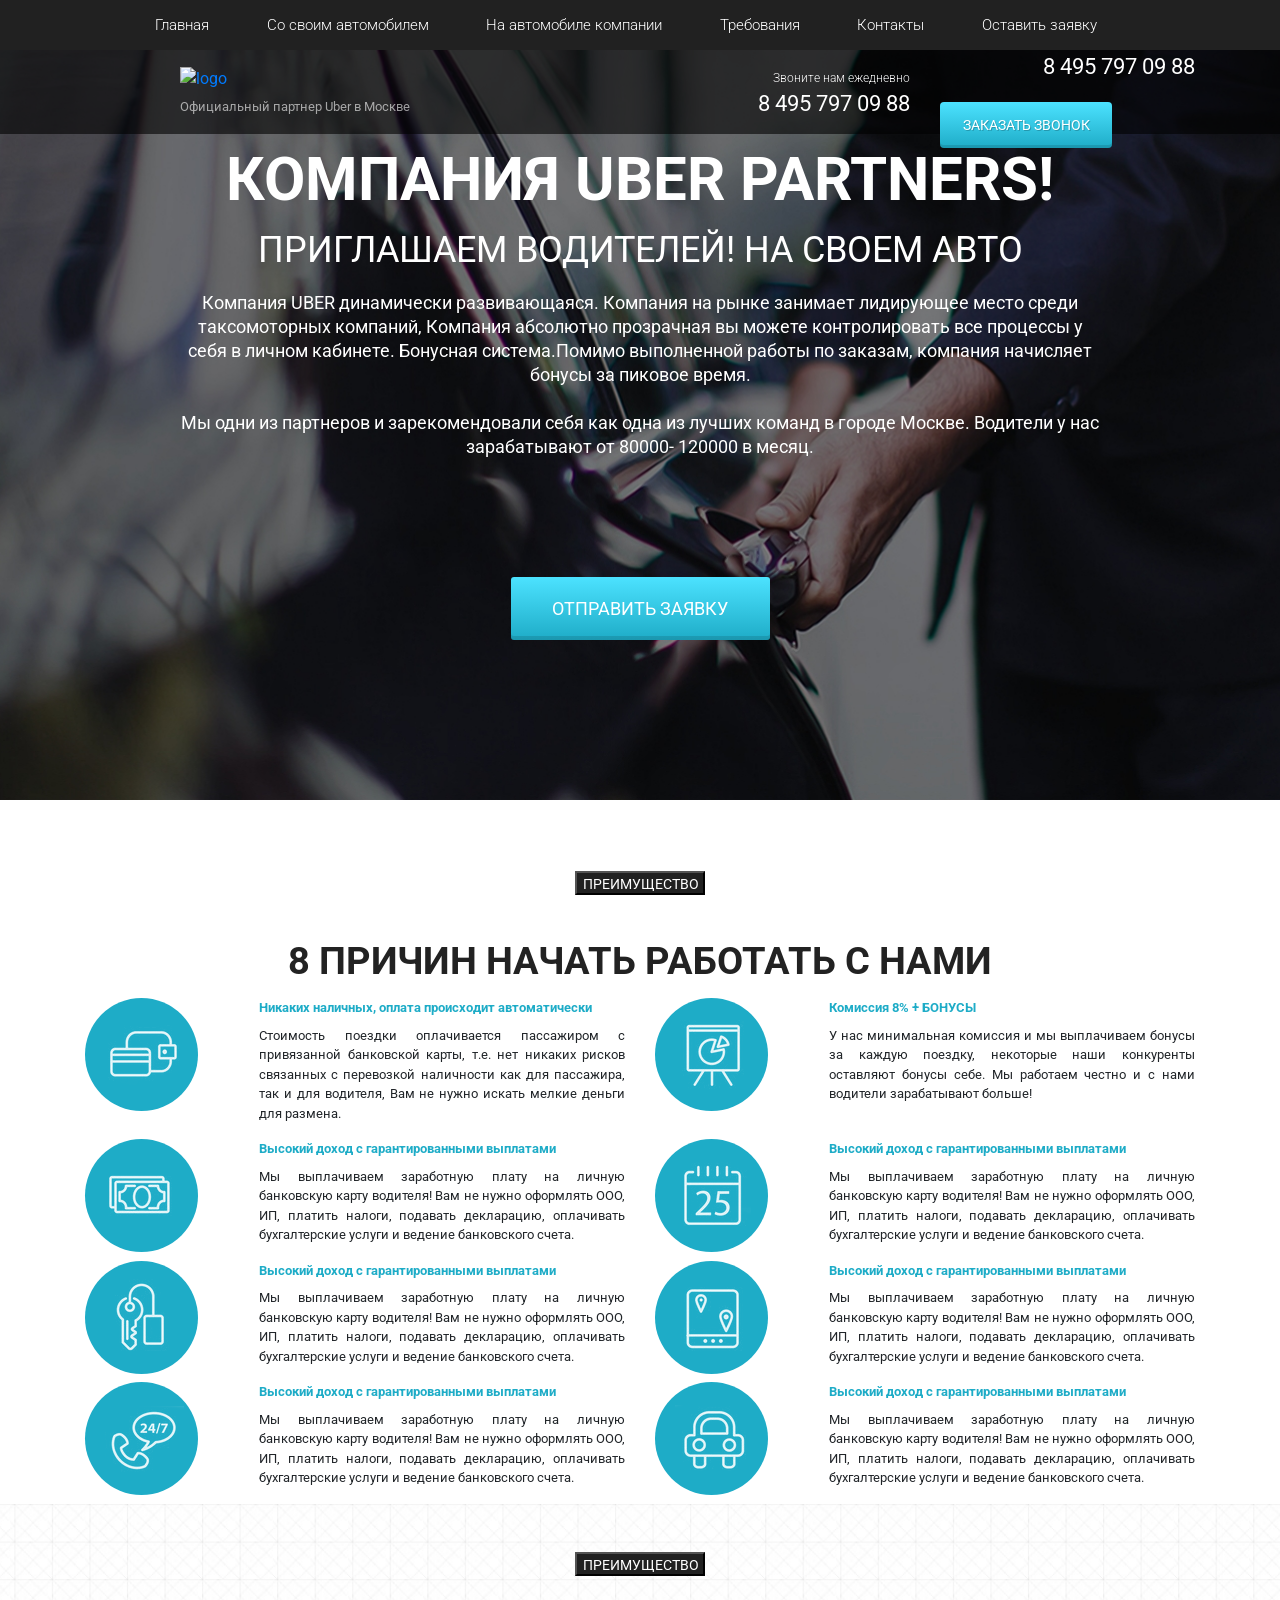
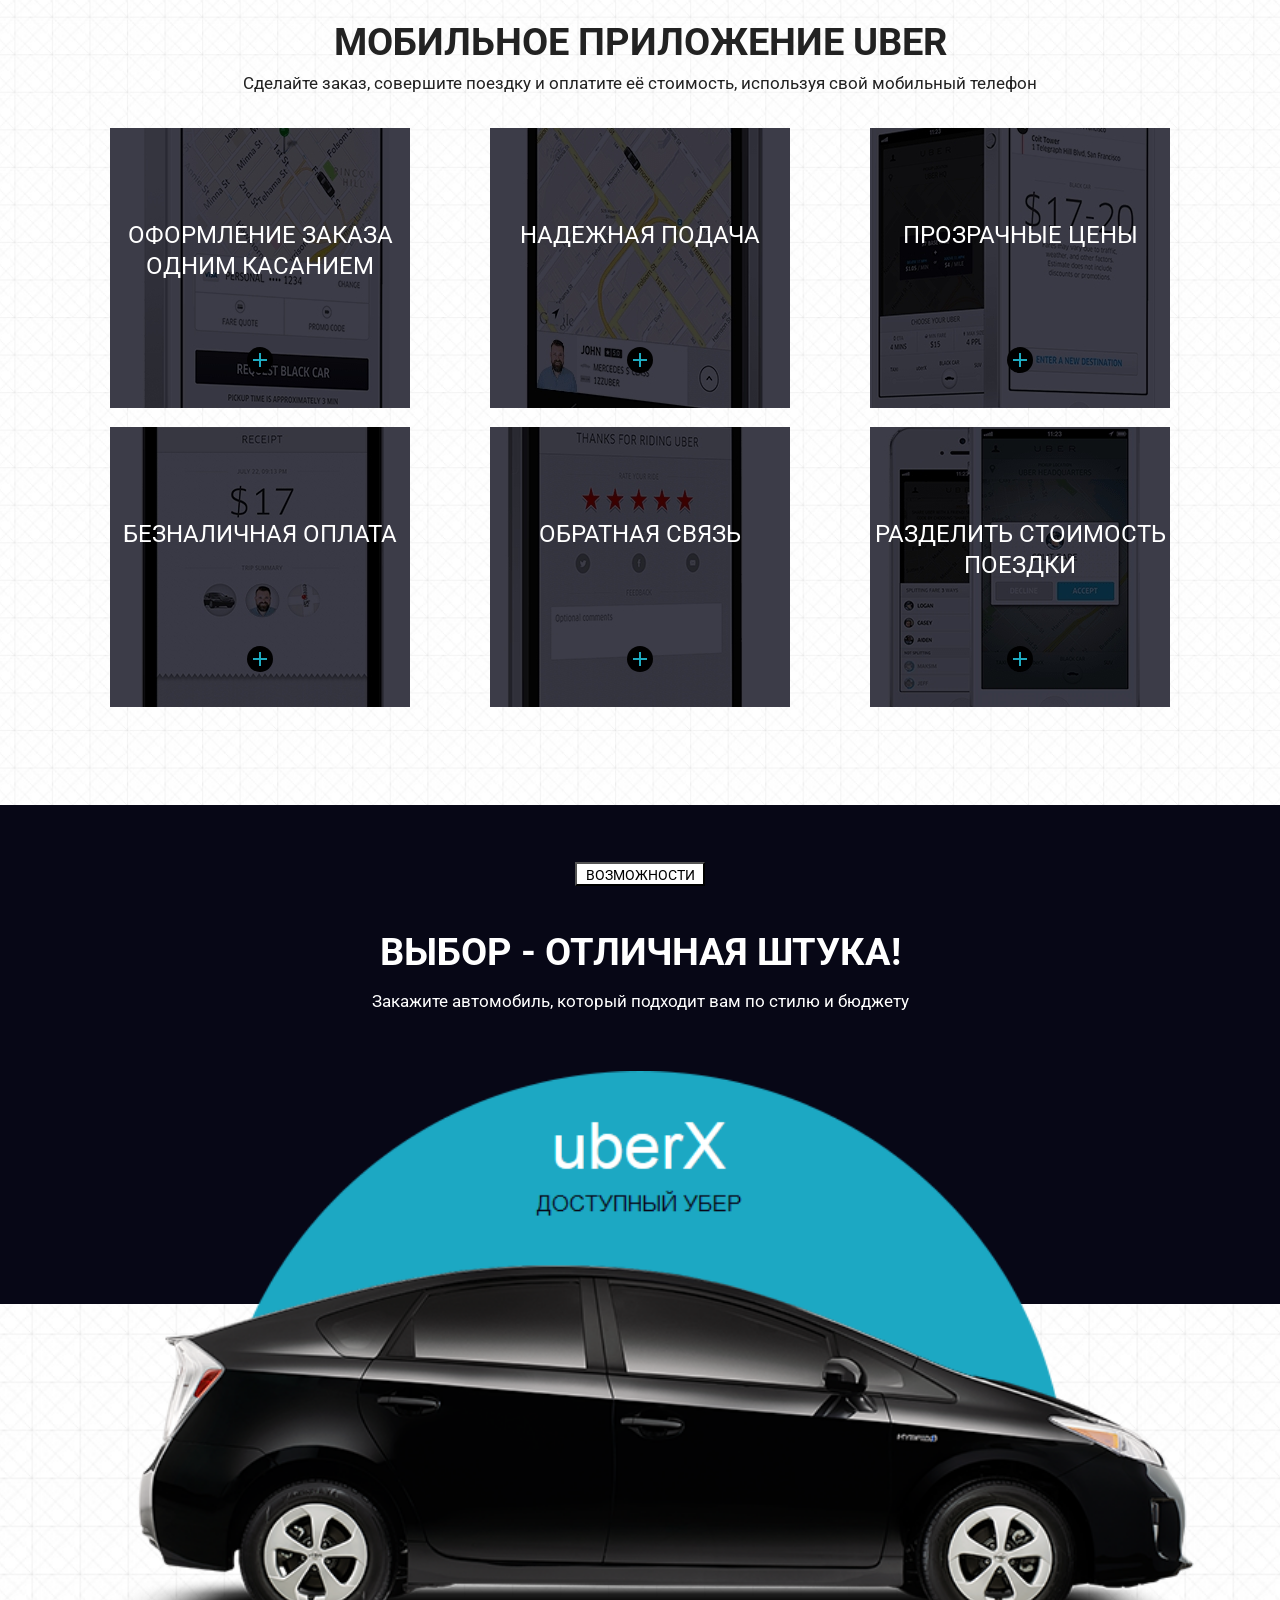
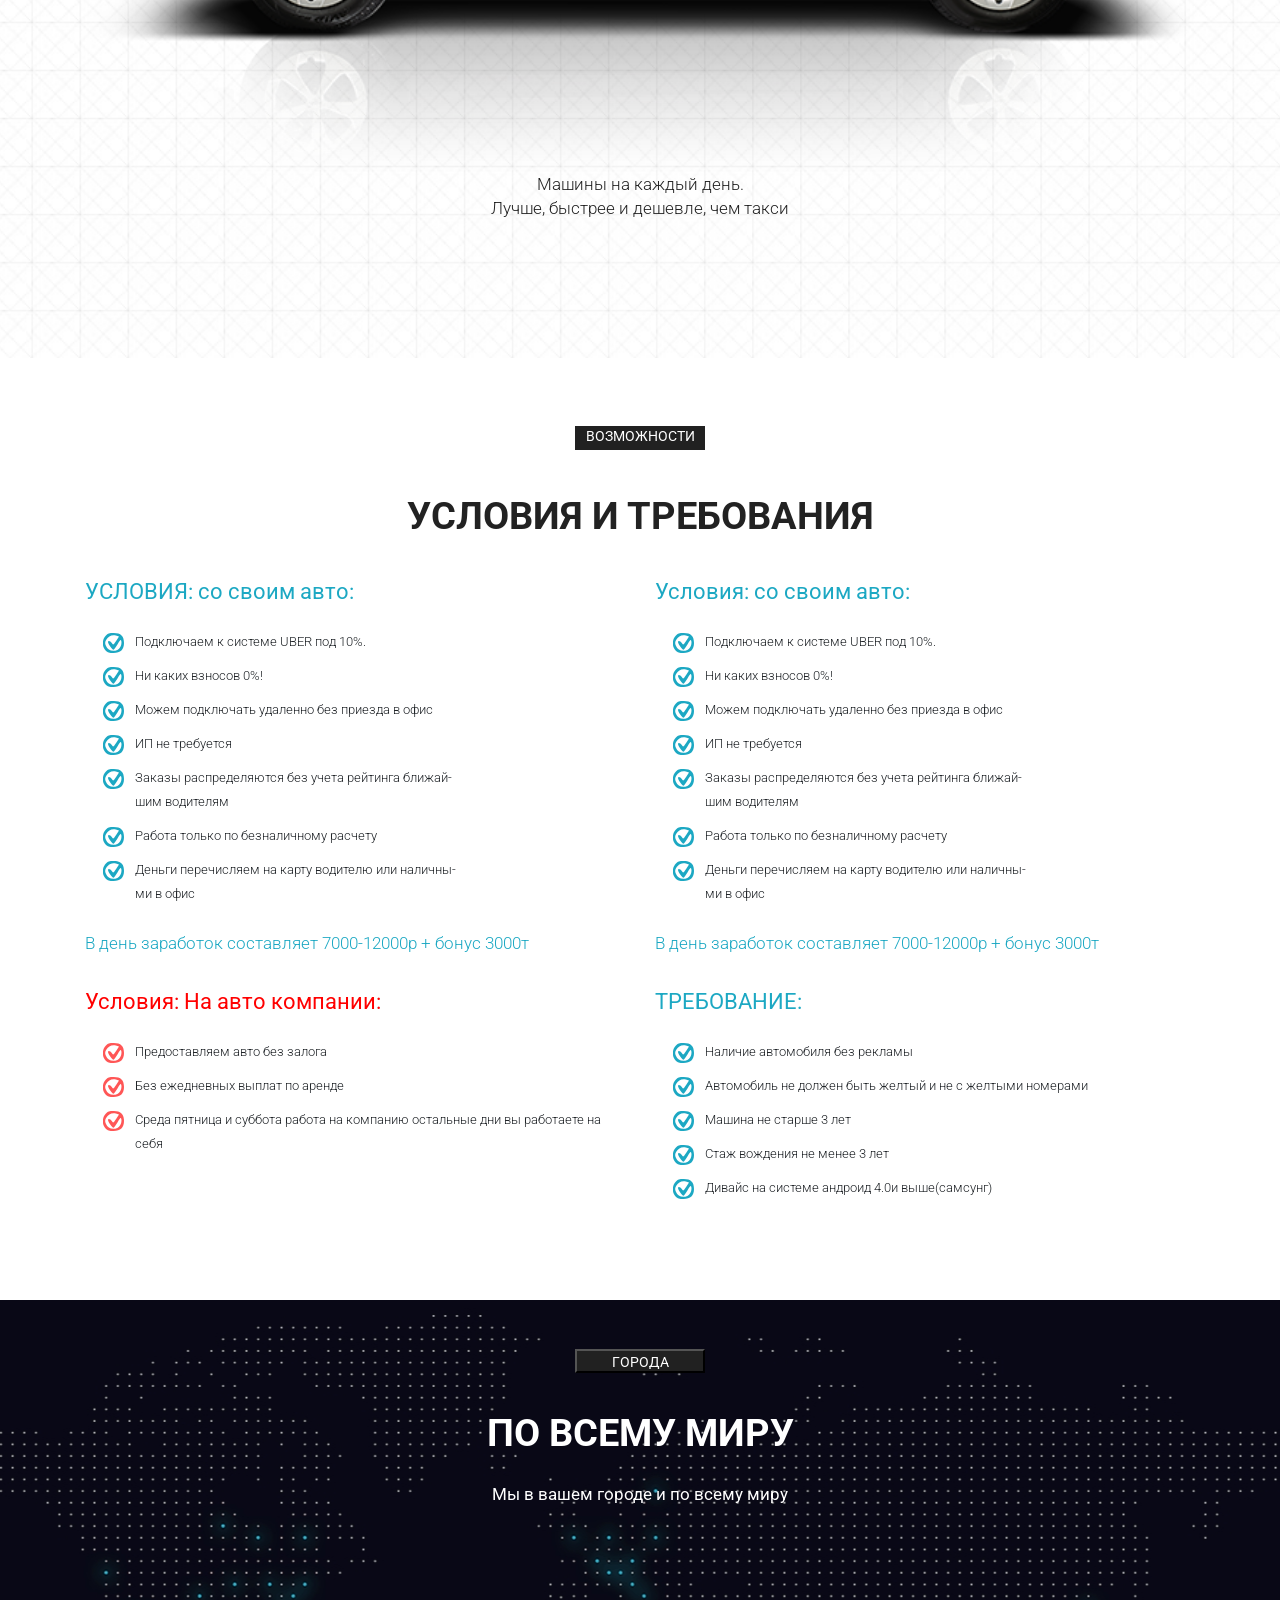
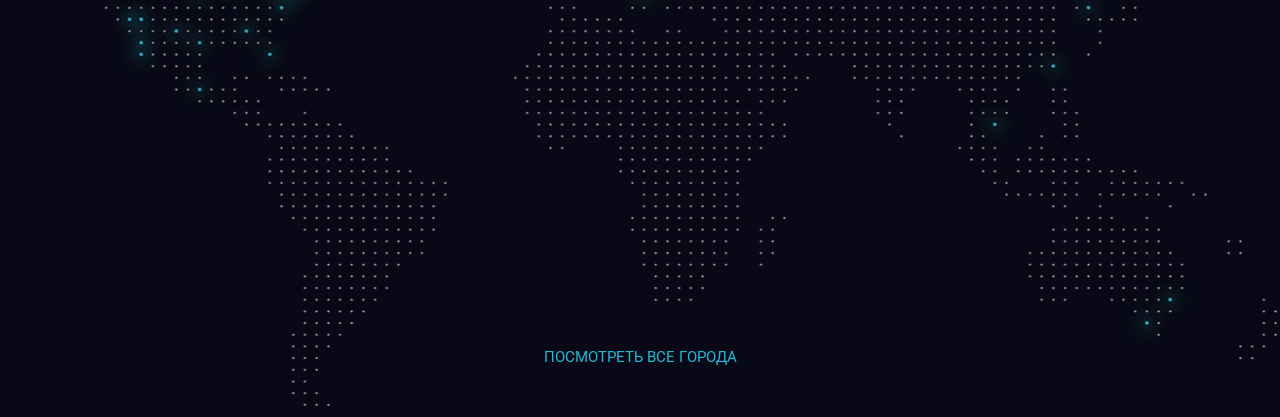
==== index.html @ 8af20173 "Add files via upload" ====
<!DOCTYPE html>
<html lang="ru">
<head>
    <meta charset="UTF-8">
    <meta http-equiv="X-UA-Compatible" content="IE=edge">
    <meta name="viewport" content="width=device-width, initial-scale=1.0">
    <title>Document</title>
    <link href="https://fonts.googleapis.com/css?family=Roboto:300,400,700&amp;subset=cyrillic-ext" rel="stylesheet">
    <link rel="stylesheet" href="css/bootstrap-reboot.min.css">
    <link rel="stylesheet" href="css/bootstrap-grid.min.css">
    <link rel="stylesheet" href="css/style.css">
   </head>
<body>
    <header>
        <nav>
            <div class="container">
                <ul class="menu">
                    <li class="menu_item"><a href="#" class="menu_link">Главная</a></li>
                    <li class="menu_item"><a href="#" class="menu_link">Со своим автомобилем</a></li>
                    <li class="menu_item"><a href="#" class="menu_link">На автомобиле компании</a></li>
                    <li class="menu_item"><a href="#" class="menu_link">Требования</a></li>
                    <li class="menu_item"><a href="#" class="menu_link">Контакты</a></li>
                    <li class="menu_item"><a href="#" class="menu_link">Оставить заявку</a></li>
                </ul>      
            </div>
            <div class="hamburger">
                <span></span>
                <span></span>
                <span></span>
            </div>
        </nav>
        <div class="subheader">
            <div class="container">
               <div class="row">
                <div class="col-6 col-md-4 offset-md-1 ">
                   <a href="#" class="subheader_logo"><img src="icons/logo.png" alt="logo"></a>
                   <div class="subheader_official">Официальный партнер Uber в Москве</div>
                </div>    
                <div class="xs-hidden col-6 col-md-3 offset-md-1 col-xl-2 offset-xl-2">
                    <div class="subheader_call">Звоните нам ежедневно</div>
                    <a href="tel:+74957970988" class="subheader_phone">8 495 797 09 88</a>
                </div> 
                <div class="col-6 col-md-3">
                    <a href="tel:+74957970988" class="subheader_phone xs-vissible">8 495 797 09 88</a>
                    <button class="subheader_btn">Заказать звонок</button>
                </div>   
            </div>
               </div>
        </div>
    </header>
    <section class="promo">
        <div class="container">
            <div class="row">
                <div class="col-md-12 col-lg-10 offset-lg-1">
                    <h1 class="promo_header">КОМПАНИЯ UBER PARTNERS!</h1>
                    <h2 class="promo_subheader">ПРИГЛАШАЕМ ВОДИТЕЛЕЙ! НА СВОЕМ АВТО</h2>
                    <div class="promo_descr">
                        Компания UBER  динамически развивающаяся. Компания на рынке занимает лидирующее место среди
                        таксомоторных компаний, Компания абсолютно прозрачная вы можете контролировать все процессы у себя в личном кабинете. Бонуcная система.Помимо выполненной работы по заказам, компания начисляет бонусы за
                        пиковое время.
                        <br><br>
                        Мы одни из партнеров и зарекомендовали себя как одна из лучших команд в городе Москве.  Водители у нас
                        зарабатывают от 80000- 120000 в месяц.
                    </div>
                    <button class="promo_btn">ОТПРАВИТЬ заявку</button>
                </div>
            </div>
        </div>
    </section>
    <section class="advantage">
        <div class="container">
            <button class="advantage_btn">Преимущество</button>
            <div class="advantage_reasons">
                <h2 class="advantage_text">8 причин начать работать с нами</h2>
            </div>
            <div class="row">
                <div class="col-md-6">
                    <div class="adventure_col">
                        <div class="adventure_reason">
                            <div class="substrate">
                                <img src="icons/reasons/reason_1.png" alt="reason_1.png" class="reason_1">   
                            </div>
                        <div class="reason_text">
                            <h2 class="text1">Никаких наличных, оплата происходит автоматически</h2>
                            <p class="text2">
                                Стоимость поездки оплачивается пассажиром с привязанной банковской карты, 
                                т.е. нет никаких рисков связанных с перевозкой наличности как для пассажира,
                                 так и для водителя, Вам не нужно искать мелкие деньги для размена.
                            </p>
                        </div>
                        </div>
                    </div>
                </div>
                <div class="col-md-6">
                    <div class="adventure_col">
                        <div class="adventure_reason">
                            <div class="substrate">
                                <img src="icons/reasons/reason_2.png" alt="reason_2.png" class="reason_2">   
                            </div>
                        <div class="reason_text">
                            <h2 class="text1">Комиссия 8% + БОНУСЫ</h2>
                            <p class="text2">
                                У нас минимальная комиссия и мы выплачиваем бонусы за каждую поездку, 
                                некоторые наши конкуренты оставляют бонусы себе. Мы работаем честно и 
                                с нами водители зарабатывают больше!
                            </p>
                        </div>
                        </div>
                    </div>
                </div>
                <div class="col-md-6">
                    <div class="adventure_col">
                        <div class="adventure_reason">
                            <div class="substrate">
                                <img src="icons/reasons/reason_3.png" alt="reason_3.png" class="reason_3">   
                            </div>
                        <div class="reason_text">
                            <h2 class="text1">Высокий доход с гарантированными выплатами</h2>
                            <p class="text2">
                            Мы выплачиваем заработную плату на личную банковскую карту водителя! 
                            Вам не нужно оформлять ООО, ИП, платить налоги, подавать декларацию, 
                            оплачивать бухгалтерские услуги и ведение банковского счета.
                            </p>
                        </div>
                        </div>
                    </div>
                </div>
                <div class="col-md-6">
                    <div class="adventure_col">
                        <div class="adventure_reason">
                            <div class="substrate">
                                <img src="icons/reasons/reason_4.png" alt="reason_4.png" class="reason_4">   
                            </div>
                        <div class="reason_text">
                            <h2 class="text1">Высокий доход с гарантированными выплатами</h2>
                            <p class="text2">
                            Мы выплачиваем заработную плату на личную банковскую карту водителя! 
                            Вам не нужно оформлять ООО, ИП, платить налоги, подавать декларацию, 
                            оплачивать бухгалтерские услуги и ведение банковского счета.
                            </p>
                        </div>
                        </div>
                    </div>
                </div>
                <div class="col-md-6">
                    <div class="adventure_col">
                        <div class="adventure_reason">
                            <div class="substrate">
                                <img src="icons/reasons/reason_5.png" alt="reason_5.png" class="reason_5">   
                            </div>
                        <div class="reason_text">
                            <h2 class="text1">Высокий доход с гарантированными выплатами</h2>
                            <p class="text2">
                            Мы выплачиваем заработную плату на личную банковскую карту водителя! 
                            Вам не нужно оформлять ООО, ИП, платить налоги, подавать декларацию, 
                            оплачивать бухгалтерские услуги и ведение банковского счета.
                            </p>
                        </div>
                        </div>
                    </div>
                </div>
                <div class="col-md-6">
                    <div class="adventure_col">
                        <div class="adventure_reason">
                            <div class="substrate">
                                <img src="icons/reasons/reason_6.png" alt="reason_6.png" class="reason_6">   
                            </div>
                        <div class="reason_text">
                            <h2 class="text1">Высокий доход с гарантированными выплатами</h2>
                            <p class="text2">
                            Мы выплачиваем заработную плату на личную банковскую карту водителя! 
                            Вам не нужно оформлять ООО, ИП, платить налоги, подавать декларацию, 
                            оплачивать бухгалтерские услуги и ведение банковского счета.
                            </p>
                        </div>
                        </div>
                    </div>
                </div>
                <div class="col-md-6">
                    <div class="adventure_col">
                        <div class="adventure_reason_7">
                            <div class="substrate">
                                <img src="icons/reasons/reason_7.png" alt="reason_7.png" class="reason_7">   
                            </div>
                        <div class="reason_text">
                            <h2 class="text1">Высокий доход с гарантированными выплатами</h2>
                            <p class="text2">
                            Мы выплачиваем заработную плату на личную банковскую карту водителя! 
                            Вам не нужно оформлять ООО, ИП, платить налоги, подавать декларацию, 
                            оплачивать бухгалтерские услуги и ведение банковского счета.
                            </p>
                        </div>
                        </div>
                    </div>
                </div>
                <div class="col-md-6">
                    <div class="adventure_col">
                        <div class="adventure_reason_8">
                            <div class="substrate">
                                <img src="icons/reasons/reason_8.png" alt="reason_8.png" class="reason_8">   
                            </div>
                        <div class="reason_text">
                            <h2 class="text1">Высокий доход с гарантированными выплатами</h2>
                            <p class="text2">
                            Мы выплачиваем заработную плату на личную банковскую карту водителя! 
                            Вам не нужно оформлять ООО, ИП, платить налоги, подавать декларацию, 
                            оплачивать бухгалтерские услуги и ведение банковского счета.
                            </p>
                        </div>
                        </div>
                    </div>
                </div>
            </div>

        </div>     
    </section>
    <section class="mobile">
        <div class="container">
            <button class="label">Преимущество</button>
           <div class="title">Мобильное приложение UBER</div>
           <div class="subtitle">Сделайте заказ, совершите поездку и оплатите её стоимость, используя свой мобильный телефон</div>
           <div class="row">
            <div class="col-md-6 col-lg-4">
                <div class="mobile_item mobile_item_1">
                    <div class="mobile_item_subtitle">Оформление заказа одним касанием</div>
                    <div class="mobile_item_plus"></div>
                </div>
            </div>
            <div class="col-md-6 col-lg-4">
                <div class="mobile_item mobile_item_2">
                    <div class="mobile_item_subtitle">Надежная подача</div>
                    <div class="mobile_item_plus"></div>
                </div>
            </div>
            <div class="col-md-6 col-lg-4">
                <div class="mobile_item mobile_item_3">
                    <div class="mobile_item_subtitle">Прозрачные цены</div>
                    <div class="mobile_item_plus"></div>
                </div>
            </div>
            <div class="col-md-6 col-lg-4">
                <div class="mobile_item mobile_item_4">
                    <div class="mobile_item_subtitle">Безналичная оплата</div>
                    <div class="mobile_item_plus"></div>
                </div>
            </div>
            <div class="col-md-6 col-lg-4">
                <div class="mobile_item mobile_item_5">
                    <div class="mobile_item_subtitle">Обратная связь</div>
                    <div class="mobile_item_plus"></div>
                </div>
            </div>
            <div class="col-md-6 col-lg-4">
                <div class="mobile_item mobile_item_6">
                    <div class="mobile_item_subtitle">Разделить стоимость поездки</div>
                    <div class="mobile_item_plus"></div>
                </div>
            </div>
           </div>
        </div>
    </section>
    <section class="choice">
        <div class="container">
            <div class="black"></div>
            <button class="label label_white">Возможности</button>
            <h2 class="title title_white">Выбор - отличная штука!</h2>
            <div class="subtitle subtitle_white">Закажите автомобиль, который подходит вам по стилю и бюджету</div>

            <img src="img/car.png" alt="uber car" class="choice_img">
            <div class="choice_descr">
                Машины на каждый день.<br>
                Лучше, быстрее и дешевле, чем такси
            </div>
            </div>
        </div>
    </section>
    <section class="require">
        <div class="container">
            <div class="label">Возможности</div>
            <div class="title">Условия и требования</div>
        <div class="row">
            <div class="col-md-6">
                <div class="require_block require_block_nmb">
                    <div class="require_title">УСЛОВИЯ: со своим авто:</div>
                    <ul class="require_list">
                        <li>Подключаем к системе UBER  под 10%.</li>
                        <li>Ни каких взносов  0%!</li>
                        <li>Можем подключать удаленно без приезда в офис</li>
                        <li>ИП не требуется</li>
                        <li>Заказы распределяются без учета рейтинга ближай-<br>шим водителям</li>
                        <li>Работа только по безналичному расчету</li>
                        <li>Деньги перечисляем на карту водителю или наличны-<br>ми в офис</li>
                    </ul>
                    <div class="require_descr">
                    В день заработок составляет 7000-12000р + бонус 3000т 
                    </div>
                </div>
            </div>
            <div class="col-md-6">
                <div class="require_block require_block_nmb">
                    <div class="require_title">Условия: со своим авто:</div>
                    <ul class="require_list">
                        <li>Подключаем к системе UBER  под 10%.</li>
                        <li>Ни каких взносов  0%!</li>
                        <li>Можем подключать удаленно без приезда в офис</li>
                        <li>ИП не требуется</li>
                        <li>Заказы распределяются без учета рейтинга ближай-<br>шим водителям</li>
                        <li>Работа только по безналичному расчету</li>
                        <li>Деньги перечисляем на карту водителю или наличны-<br>ми в офис</li>
                    </ul>
                    <div class="require_descr">
                    В день заработок составляет 7000-12000р + бонус 3000т 
                    </div>
                </div>
            </div>
            <div class="col-md-6">
                <div class="require_block require_block_nmb warning">
                    <div class="require_title">Условия: На авто компании:</div>
                    <ul class="require_list">
                        <li>Предоставляем авто без залога</li>
                        <li>Без ежедневных выплат по аренде</li>
                        <li>Среда пятница и суббота работа на компанию остальные дни вы работаете на себя</li>
                    </ul>
                </div>
            </div>
            <div class="col-md-6">
                <div class="require_block require_block_nmb ">
                    <div class="require_title">ТРЕБОВАНИЕ:</div>
                    <ul class="require_list">
                        <li>Наличие автомобиля без рекламы</li>
                        <li>Автомобиль не должен быть желтый и не с желтыми номерами</li>
                        <li>Машина не старше 3 лет</li>
                        <li>Стаж вождения не менее 3 лет</li>
                        <li>Дивайс на системе андроид 4.0и выше(самсунг)</li>
                    </ul>
                </div>
            </div>
        </div>
        </div>
    </section>
    <section class="citys">
        <div class="container">
            <button class="citys_btn">ГОРОДА</button>
            <div class="title word">По всему миру</div>
            <div class="subtitle subword">Мы в вашем городе и по всему миру</div>
            <div class="text_end">Посмотреть все города</div>
        </div>
    </section>
    <script src="js/script.js"></script>
  </body>
</html>
---- css/style.css ----
*{font-family:'Roboto', sans-serif}header{position:relative}nav{position:fixed;z-index:5;height:50px;background-color:#212121;width:100%}.menu{display:flex;justify-content:space-between;list-style-type:none;padding:13px 70px;margin:0}.menu_item{text-decoration:none;color:#fff;padding-right:28px;border-right:2px dotted black;border-right:none}.menu_link{text-decoration:none;color:#ffffff;font-size:15px;font-weight:300}.menu_link:hover{text-decoration:none;color:#1eacc7}.subheader{position:absolute;margin-top:50px;width:100%;height:84px;background-color:rgba(0,0,0,0.6)}.subheader_logo{display:block;max-width:100%;margin-top:16px}.subheader_official{margin-top:6px;color:#fff;opacity:0.6;font-size:13px;font-weight:400}.subheader_call{color:#fff;font-size:12px;font-weight:300;margin-top:19px;text-align:right}.subheader_phone{display:block;color:#fff;font-size:22px;font-weight:400;text-transform:uppercase;text-align:right}.subheader_btn{margin-top:19px;width:172px;height:46px;box-shadow:rgba(0,0,0,0.12) 0px -3px 0px inset;background-image:linear-gradient(to top, #1eacc7 0%, #4ce2ff 100%);text-shadow:rgba(0,0,0,0.21) 1px 1px 0px;color:#fff;font-size:14px;font-weight:400;text-transform:uppercase;border-width:initial;border-style:none;border-color:initial;border-image:initial;border-radius:4px}.subheader_btn:hover{background-image:none}.hamburger{display:none}.promo{min-height:800px;background:url(../img/bg/main_bg.jpg) center center/cover no-repeat;padding:150px 0px 135px}.promo_header{color:#fff;font-size:60px;font-weight:700;text-transform:uppercase;line-height:60px;text-align:center;margin:0px}.promo_subheader{color:#fff;font-size:36px;font-weight:400;text-transform:uppercase;line-height:36px;text-align:center;margin:22px 0px 0px}.promo_descr{color:#fff;font-size:18px;font-weight:400;line-height:24px;margin-top:23px;text-align:center}.promo_btn{display:block;width:259px;height:63px;box-shadow:rgba(0,0,0,0.12) 0px -4px 0px inset;background-image:linear-gradient(to top, #1eacc7 0%, #4ce2ff 100%);color:#fff;font-size:18px;font-weight:400;text-transform:uppercase;margin:118px auto 0px;border-width:initial;border-style:none;border-color:initial;border-image:initial;border-radius:3px}.promo_btn:hover{background-image:none}.advantage_btn{display:block;width:130px;height:24px;font-size:14px;background-color:#212121;color:#fff;text-align:center;text-transform:uppercase;margin:71px auto 38px}.advantage_btn:hover{background-image:none}.advantage_text{font-size:38px;font-weight:700;color:#222;text-align:center;text-transform:uppercase}.reason_text{margin-left:174px;justify-content:space-between;text-align:justify}.substrate{display:flex;float:left;justify-content:center;align-items:center;background-color:#1eacc7;width:113px;height:113px;border-radius:50%}.text1{color:#1eacc7;font-size:13px;font-weight:700}.text2{font-size:13px;font-weight:400}.label{position:relative;display:block;width:130px;height:24px;font-size:14px;background-color:#212121;color:#fff;text-align:center;text-transform:uppercase;margin:0 auto 38px;z-index:2}.label_white{background-color:#fff;color:#000}.title{position:relative;font-size:38px;font-weight:700;color:#222;text-align:center;text-transform:uppercase;z-index:2}.title_white{color:#fff}.subtitle{position:relative;color:#222;font-family:Roboto;font-size:17px;font-weight:400;text-align:center;z-index:2}.subtitle_white{color:#fff}.mobile{min-height:864px;padding:48px 0 79px 0;background:url("../img/bg/mobile_app.png") center center/cover no-repeat}.mobile .row{margin-top:32px}.mobile_item{position:relative;width:300px;height:280px;margin:0 auto;margin-bottom:19px;padding-top:92px}.mobile_item_1{background:url("../img/bg/mobile_screen_1.jpg") center center/cover no-repeat}.mobile_item_2{background:url("../img/bg/mobile_screen_2.jpg") center center/cover no-repeat}.mobile_item_3{background:url("../img/bg/mobile_screen_3.jpg") center center/cover no-repeat}.mobile_item_4{background:url("../img/bg/mobile_screen_4.jpg") center center/cover no-repeat}.mobile_item_5{background:url("../img/bg/mobile_screen_5.jpg") center center/cover no-repeat}.mobile_item_6{background:url("../img/bg/mobile_screen_6.jpg") center center/cover no-repeat}.mobile_item_subtitle{color:#ffffff;font-size:24px;font-weight:400;line-height:31px;text-transform:uppercase;text-align:center}.mobile_item_plus{display:flex;justify-content:center;align-items:center;position:absolute;bottom:35px;left:50%;transform:translateX(-50%);width:26px;height:26px;background-color:#000;margin:0 auto;border-radius:100%;cursor:pointer}.mobile_item_plus:before{content:'';display:block;width:14px;height:2px;background-color:#1eacc1}.mobile_item_plus:after{content:'';position:absolute;left:50%;transform:translateX(-50%);display:block;height:14px;width:2px;background-color:#1eacc1}.mobile_item_plus:hover:before,.mobile_item_plus:hover:after{background-color:#1eacc1}.choice{position:relative;min-height:895px;padding:57px 0 138px 0;background:url("../img/bg/mobile_app.png") center center/cover no-repeat}.choice_img{position:relative;display:block;margin:56px auto 0 auto;z-index:2;width:100%}.choice_descr{text-align:center;color:#222222;font-size:17px;font-weight:300;line-height:24px}.choice .black{position:absolute;top:0;left:0;height:499px;width:100%;background-color:#070716;z-index:1}.require{padding:68px 0 84px 0}.require_block{margin:30px 0}.require_block_nmb{margin-bottom:0px}.require_title{color:#1ca8c3;font-size:22px;font-weight:400}.require_list{list-style-type:none;padding-left:50px;margin-top:22px}.require_list li{position:relative;font-size:13px;font-weight:300;line-height:24px;margin-bottom:10px}.require_list li:before{content:'';display:block;position:absolute;left:-32px;top:3px;width:21px;height:20px;background:url("../icons/check_blue.svg") center center/cover no-repeat}.require_descr{margin-top:25px;font-size:17px;font-weight:300;line-height:24px;color:#1ca8c3}.require .warning .require_title{color:red}.require .warning .require_list li:before{background:url("../icons/check_red.svg") center center/cover no-repeat}.citys{position:relative;height:717px;background:url("../img/bg/map.jpg") center center/cover no-repeat;padding:49px 0 49px 0}.citys .citys_btn{display:block;width:130px;height:24px;font-size:14px;background-color:#212121;color:#fff;text-align:center;text-transform:uppercase;margin:0 auto}.citys .word{margin-top:32px;color:#fff}.citys .subword{margin-top:20px;color:#fff}.citys .text_end{position:absolute;bottom:0;color:#1fbad6;left:50%;transform:translate(-50%);padding-bottom:49px;font-size:15px;text-transform:uppercase}.citys .xs-vissible{display:none}@media (max-width: 1200px){.menu_item{padding-right:20px}.menu_link{font-size:13px}.promo_header{font-size:50px}.adventure_reason{justify-content:center}.reason_text{margin-left:140px}}@media (max-width: 991px){.menu_item{padding-right:10px}.menu_link{font-size:10px}.subheader_logo img{width:100%}.subheader_official{font-size:11px}.subheader_phone{font-size:18px}.subheader_btn{width:100%;height:40px;margin-top:21px}.promo_header{font-size:40px}.promo_subheader{font-size:30px}.adventure_reason{display:flex;flex-direction:column;justify-content:center}.substrate{margin-left:30%}.reason_text{margin-top:20px;margin-left:0}}@media (max-width: 767px){.menu{position:fixed;flex-direction:column;justify-content:center;align-items:center;top:0;left:-100%;width:50%;height:131vh;padding:20px 15px;background-color:rgba(0,0,0,0.8);transition:0.6s all;padding-right:0;border:none;margin:10px 10px;font-size:20px}.menu_active{left:0}.hamburger{display:block;position:absolute;right:10px;top:50%;transform:translateY(-50%);width:30px;height:12px}.hamburger span{display:block;height:2px;width:100%;background-color:#fff;margin-bottom:3px;transition:0.5s all}.hamburger_active span{margin-bottom:-2px}.hamburger_active span:nth-child(1){transform:translateY(3px) rotate(-45deg)}.hamburger_active span:nth-child(2){display:none}.hamburger_active span:nth-child(3){transform:translateY(3px) rotate(45deg)}.xs-hidden{display:none}.xs-vissible{display:block}.subheader_phone{display:block;color:#fff;font-size:18px;font-weight:400;text-transform:uppercase;text-align:center;margin-right:50px;margin-top:10px}.subheader_btn{width:180px;height:40px;margin:0 auto;margin-bottom:10px}.promo_header{line-height:45px}}@media (max-width: 575px){.subheader{height:60px}.subheader_official{display:none}.subheader_logo{margin-top:16px}.subheader_phone{font-size:12px;margin:0 auto;margin-top:7px}.subheader_btn{width:110px;height:22px;font-size:10px}.promo{min-height:400px}.promo_descr{display:none}.promo_header{font-size:30px;padding:0 24px}.reasons{padding:22px 0 36px}.advantage_text{font-size:15px}}
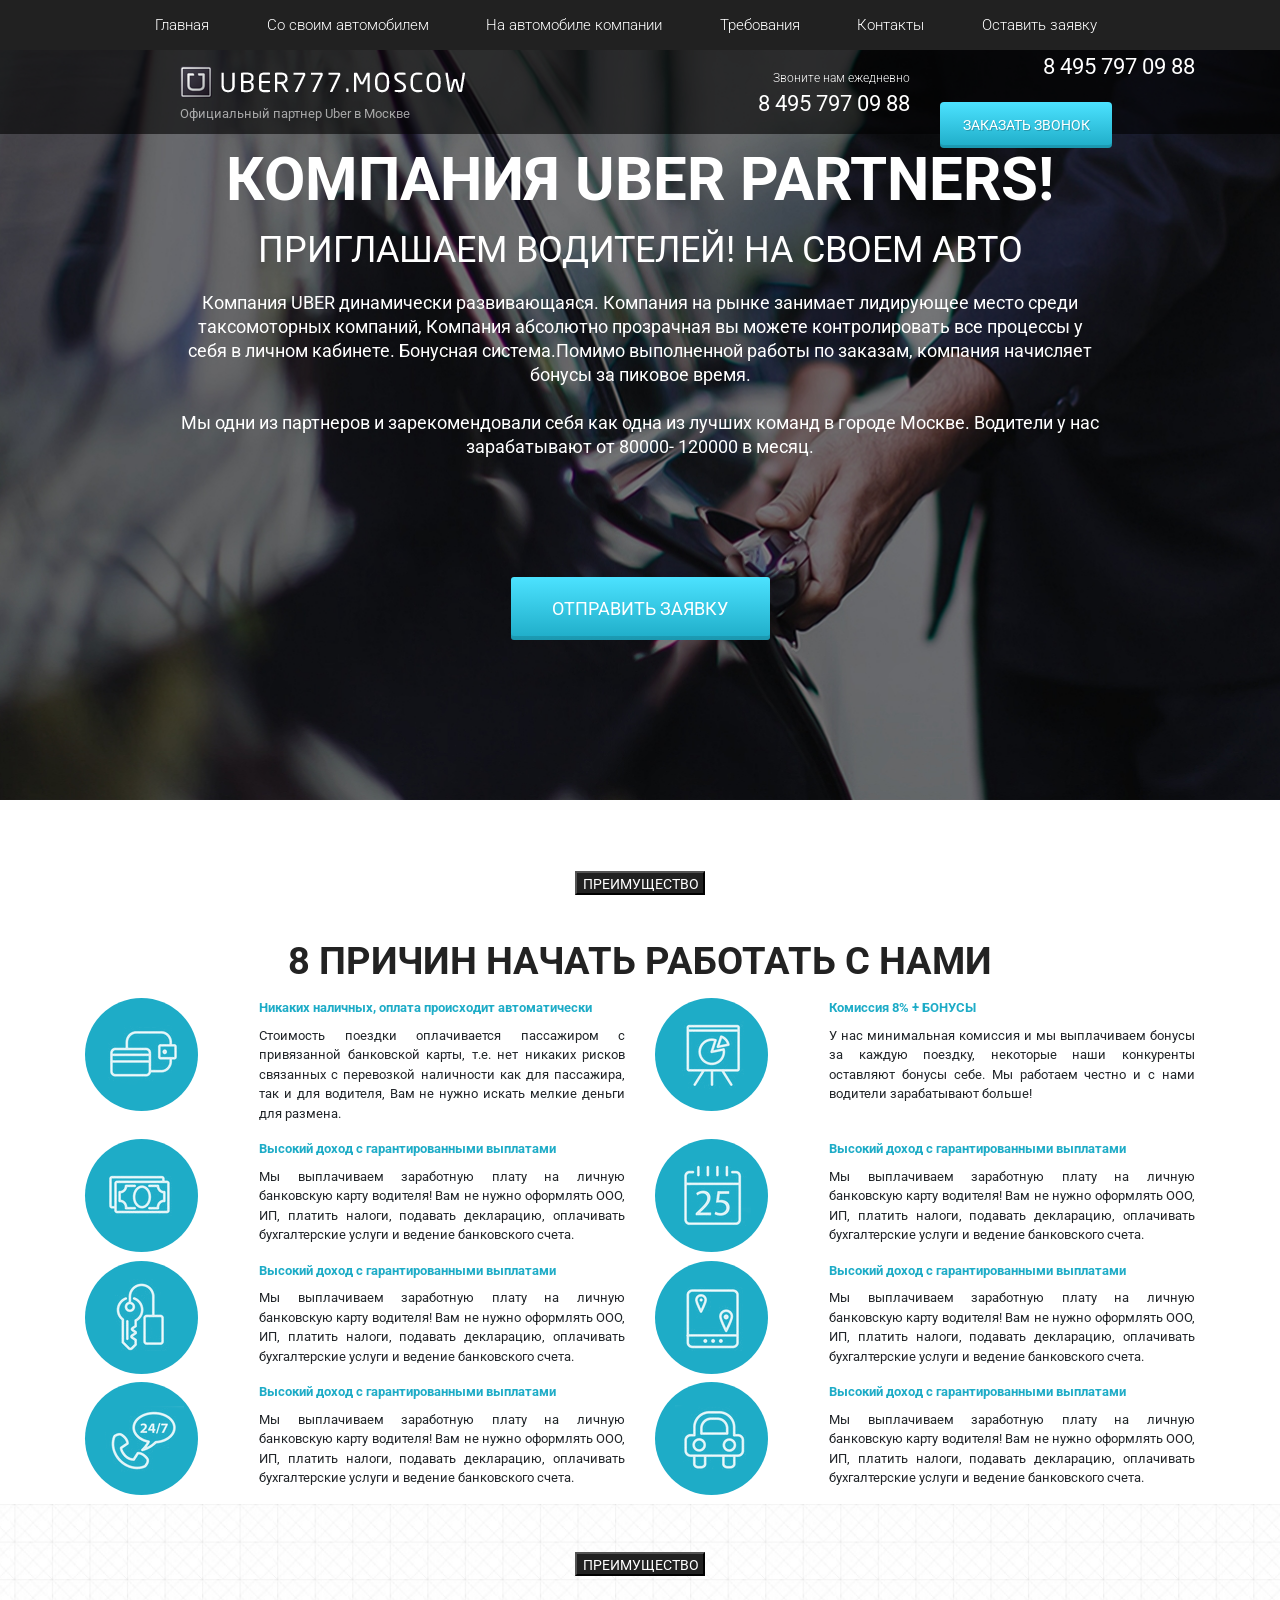
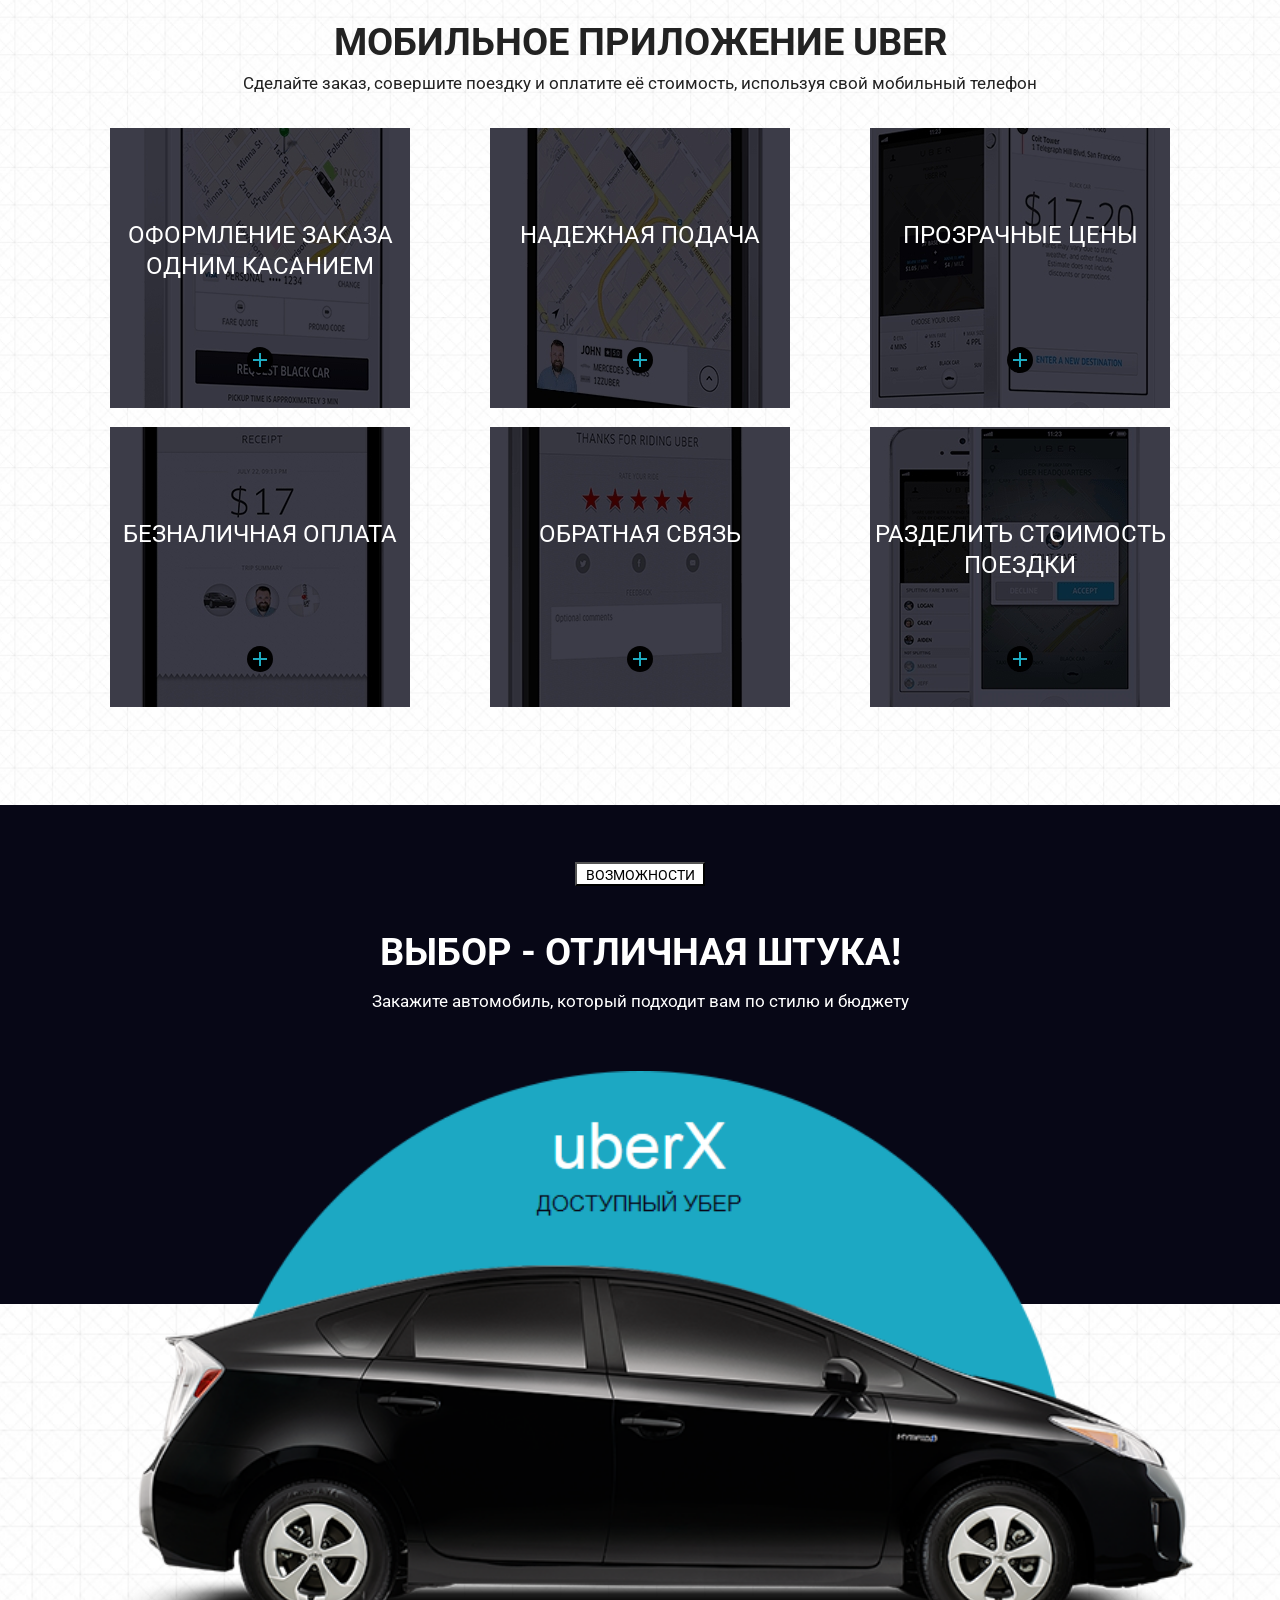
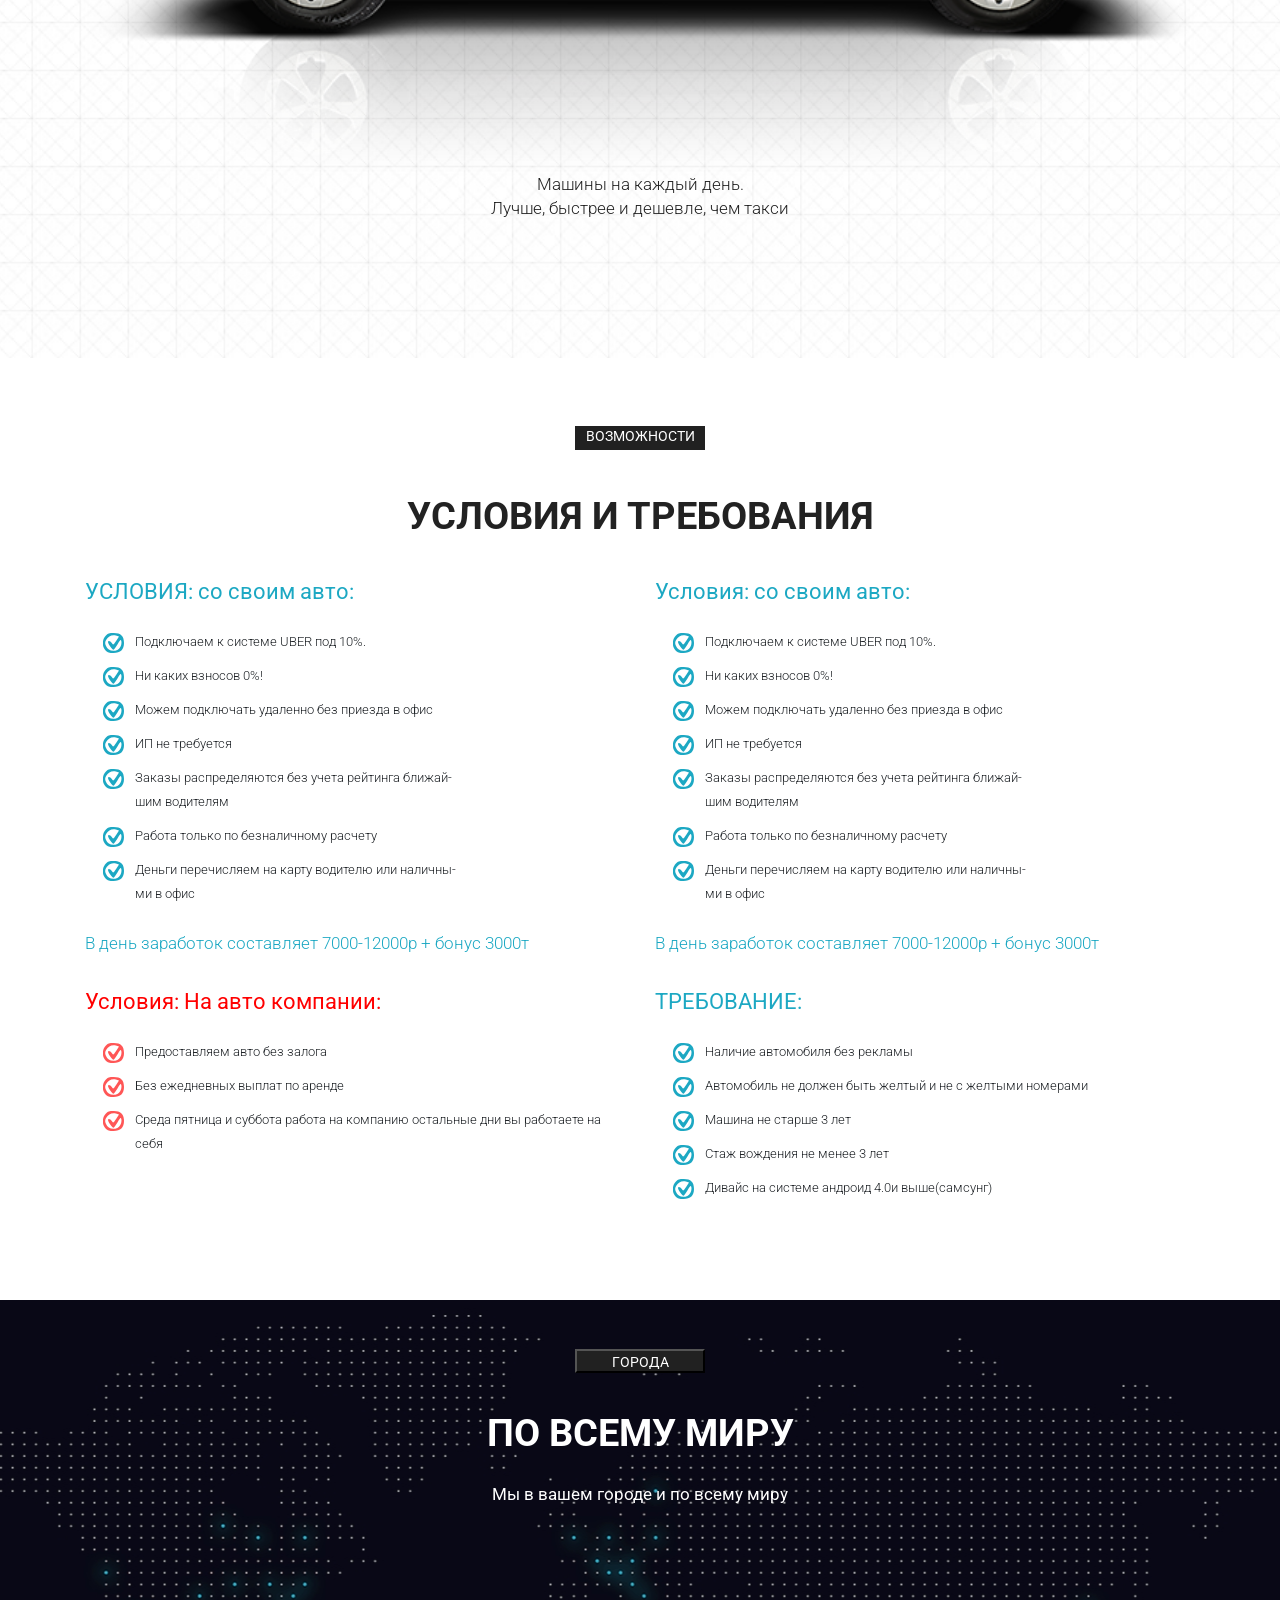
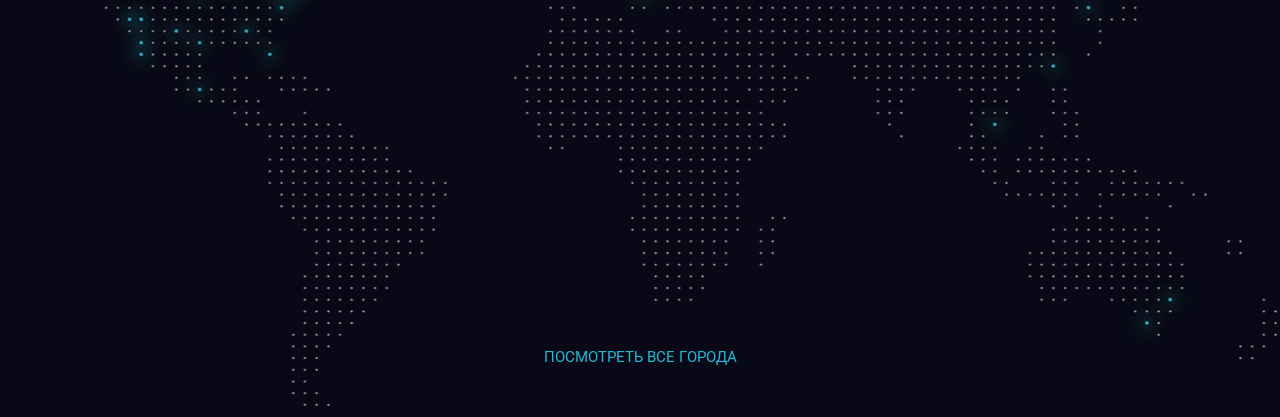
==== commit 48df8056: "Update index.html" ====
--- a/index.html
+++ b/index.html
@@ -41,7 +41,7 @@
                     <a href="tel:+74957970988" class="subheader_phone">8 495 797 09 88</a>
                 </div> 
                 <div class="col-6 col-md-3">
-                    <a href="tel:+74957970988" class="subheader_phone xs-vissible">8 495 797 09 88</a>
+                    <a href="tel:+74957970988" class="xs-vissible subheader_phone">8 495 797 09 88</a>
                     <button class="subheader_btn">Заказать звонок</button>
                 </div>   
             </div>
@@ -348,4 +348,4 @@
     </section>
     <script src="js/script.js"></script>
   </body>
-</html>+</html>
